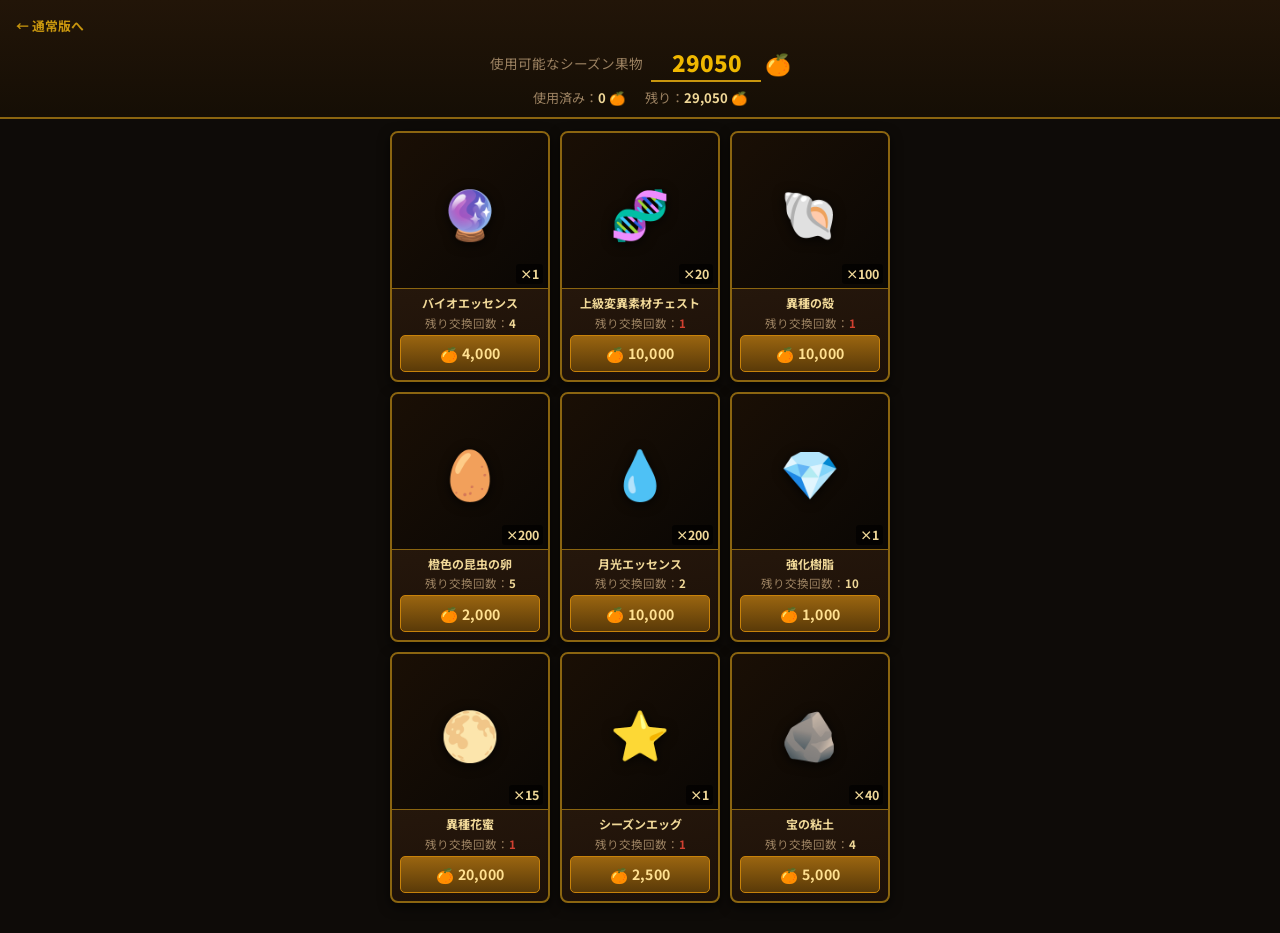
==== game-ui/index.html @ f9601fc0 "Add game-UI style season shop page (game-ui/) New page styled after the in-game season fruit store s" ====
<!DOCTYPE html>
<html lang="ja">
<head>
  <meta charset="UTF-8" />
  <meta name="viewport" content="width=device-width, initial-scale=1.0" />
  <title>シーズン果物ショップ | ザ・アンツ</title>
  <link rel="stylesheet" href="style.css" />
  <link rel="preconnect" href="https://fonts.googleapis.com" />
  <link rel="preconnect" href="https://fonts.gstatic.com" crossorigin />
  <link href="https://fonts.googleapis.com/css2?family=Noto+Sans+JP:wght@400;700;900&display=swap" rel="stylesheet" />
</head>
<body>

  <div class="app">

    <!-- ヘッダー -->
    <header class="shop-header">
      <div class="header-top">
        <a href="../shop.html" class="back-link">← 通常版へ</a>
      </div>
      <div class="fruits-row">
        <span class="fruits-label">使用可能なシーズン果物</span>
        <div class="fruits-input-wrap">
          <input type="number" id="fruitsInput" value="29050" min="0" />
          <span class="fruit-icon">🍊</span>
        </div>
      </div>
      <div class="spent-row">
        <span>使用済み：<strong id="spentTotal">0</strong> 🍊</span>
        <span>残り：<strong id="fruitsLeft">29,050</strong> 🍊</span>
      </div>
    </header>

    <!-- アイテムグリッド -->
    <main class="shop-grid" id="shopGrid"></main>

  </div>

  <script src="script.js"></script>
</body>
</html>
---- game-ui/style.css ----
/* =============================================================
   シーズン果物ショップ - ゲーム内UIスタイル
   ダーク背景＋金縁カードのゲームらしいデザイン
   ============================================================= */

:root {
  --bg:            #0e0b08;
  --card-bg-top:   #312010;
  --card-bg-bot:   #1c1008;
  --border:        #8b6510;
  --border-light:  #c8960e;
  --text:          #f0d898;
  --text-muted:    #9a8060;
  --text-dim:      #6a5040;
  --btn-bg:        #7a4e08;
  --btn-border:    #c8820a;
  --btn-text:      #ffe090;
  --btn-disabled:  #2e2218;
  --sold-overlay:  rgba(0,0,0,0.65);
  --gold:          #f0b800;
  --red:           #d04030;
}

* { margin: 0; padding: 0; box-sizing: border-box; }

body {
  font-family: "Noto Sans JP", sans-serif;
  background: var(--bg);
  color: var(--text);
  min-height: 100vh;
}

/* =====================================================
   ヘッダー
   ===================================================== */
.shop-header {
  background: linear-gradient(180deg, #221508 0%, #150e05 100%);
  border-bottom: 2px solid var(--border);
  padding: 12px 16px 10px;
  position: sticky;
  top: 0;
  z-index: 50;
}

.header-top {
  margin-bottom: 8px;
}

.back-link {
  color: var(--border-light);
  font-size: 0.8rem;
  text-decoration: none;
  font-weight: 700;
}
.back-link:hover { color: var(--gold); }

.fruits-row {
  display: flex;
  align-items: center;
  justify-content: center;
  gap: 8px;
  margin-bottom: 6px;
}

.fruits-label {
  font-size: 0.85rem;
  color: var(--text-muted);
}

.fruits-input-wrap {
  display: flex;
  align-items: center;
  gap: 4px;
}

#fruitsInput {
  background: transparent;
  border: none;
  border-bottom: 2px solid var(--border-light);
  color: var(--gold);
  font-size: 1.4rem;
  font-weight: 900;
  font-family: inherit;
  width: 110px;
  text-align: right;
  outline: none;
  padding: 2px 4px;
}

.fruit-icon { font-size: 1.3rem; }

.spent-row {
  display: flex;
  justify-content: center;
  gap: 20px;
  font-size: 0.82rem;
  color: var(--text-muted);
}
.spent-row strong { color: var(--text); }

/* =====================================================
   グリッド
   ===================================================== */
.shop-grid {
  display: grid;
  grid-template-columns: repeat(3, 1fr);
  gap: 10px;
  padding: 12px 10px 30px;
  max-width: 520px;
  margin: 0 auto;
}

/* =====================================================
   アイテムカード
   ===================================================== */
.item-card {
  background: linear-gradient(170deg, var(--card-bg-top), var(--card-bg-bot));
  border: 2px solid var(--border);
  border-radius: 8px;
  overflow: hidden;
  display: flex;
  flex-direction: column;
  box-shadow:
    inset 0 1px 0 rgba(200,150,14,0.15),
    0 4px 12px rgba(0,0,0,0.6);
  position: relative;
  transition: border-color 0.2s;
}
.item-card:not(.sold-out):hover {
  border-color: var(--border-light);
}

/* 画像エリア */
.card-image {
  position: relative;
  background: linear-gradient(135deg, #1a0f05, #0a0704);
  aspect-ratio: 1 / 1;
  display: flex;
  align-items: center;
  justify-content: center;
  border-bottom: 1px solid var(--border);
}

.item-emoji {
  font-size: 2.6rem;
  filter: drop-shadow(0 2px 6px rgba(0,0,0,0.8));
  user-select: none;
}

/* 数量バッジ（右下） */
.qty-badge {
  position: absolute;
  bottom: 4px;
  right: 5px;
  font-size: 0.78rem;
  font-weight: 700;
  color: var(--text);
  background: rgba(0,0,0,0.7);
  padding: 1px 4px;
  border-radius: 3px;
}

/* カード本文 */
.card-body {
  padding: 6px 8px 8px;
  display: flex;
  flex-direction: column;
  gap: 4px;
  flex: 1;
}

.item-name {
  font-size: 0.7rem;
  font-weight: 700;
  color: var(--text);
  line-height: 1.3;
  text-align: center;
}

.exchanges {
  font-size: 0.68rem;
  color: var(--text-muted);
  text-align: center;
}
.exchanges .ex-count {
  color: var(--text);
  font-weight: 700;
}

/* 購入ボタン */
.buy-btn {
  display: flex;
  align-items: center;
  justify-content: center;
  gap: 4px;
  width: 100%;
  background: linear-gradient(180deg, #9a6510 0%, #5a3a08 100%);
  border: 1px solid var(--btn-border);
  border-radius: 5px;
  color: var(--btn-text);
  font-family: inherit;
  font-size: 0.82rem;
  font-weight: 700;
  padding: 6px 4px;
  cursor: pointer;
  transition: background 0.15s, transform 0.08s;
  margin-top: auto;
}
.buy-btn:hover:not(:disabled) {
  background: linear-gradient(180deg, #c07e14 0%, #7a4e08 100%);
}
.buy-btn:active:not(:disabled) {
  transform: scale(0.96);
}
.buy-btn:disabled {
  background: var(--btn-disabled);
  border-color: #3a2810;
  color: var(--text-dim);
  cursor: not-allowed;
}

.btn-fruit { font-size: 0.9rem; }
.btn-price { letter-spacing: 0.02em; }

/* 売り切れオーバーレイ */
.item-card.sold-out::after {
  content: "交換済";
  position: absolute;
  inset: 0;
  background: var(--sold-overlay);
  display: flex;
  align-items: center;
  justify-content: center;
  font-size: 1rem;
  font-weight: 900;
  color: var(--text-dim);
  border-radius: 6px;
  pointer-events: none;
}

/* 残り少ない警告 */
.exchanges.low .ex-count { color: var(--red); }

/* =====================================================
   PC幅
   ===================================================== */
@media (min-width: 480px) {
  .item-emoji { font-size: 3rem; }
  .item-name  { font-size: 0.75rem; }
  .exchanges  { font-size: 0.72rem; }
  .buy-btn    { font-size: 0.88rem; padding: 7px 4px; }
}
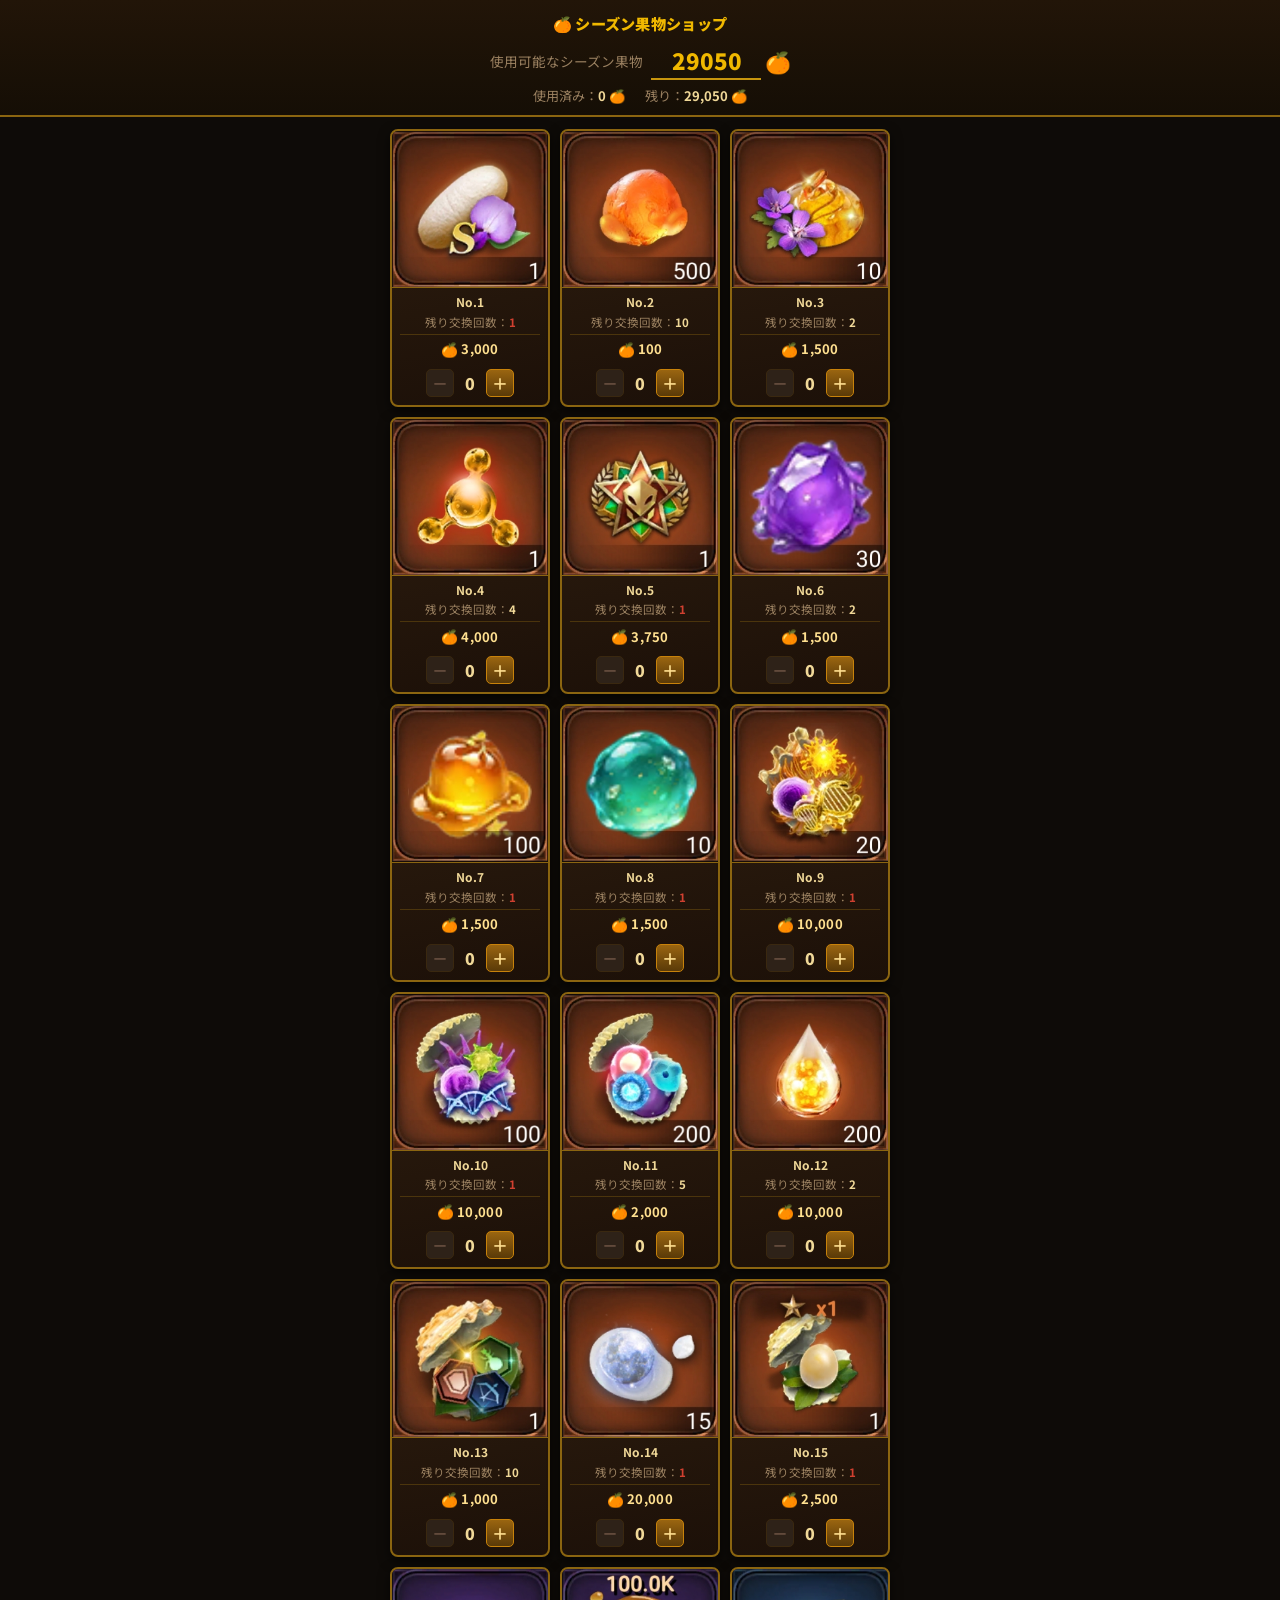
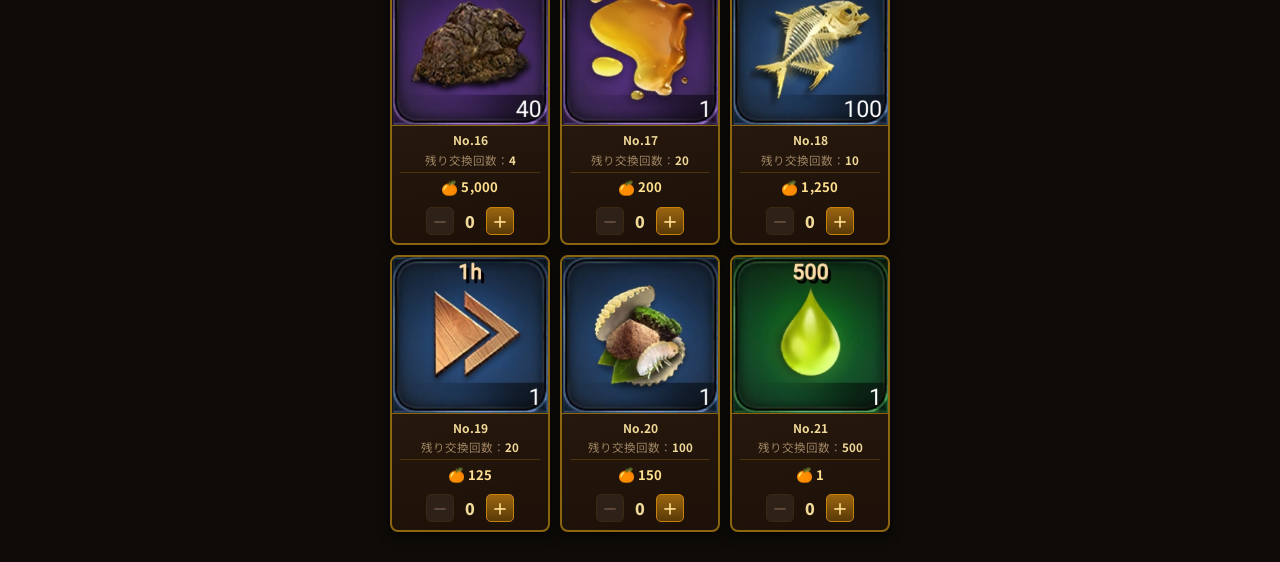
==== commit 0b9c02d4: "Make game-ui shop self-contained as a standalone app - Replace parent back-link with own app title (" ====
--- a/game-ui/index.html
+++ b/game-ui/index.html
@@ -16,7 +16,7 @@
     <!-- ヘッダー -->
     <header class="shop-header">
       <div class="header-top">
-        <a href="../shop.html" class="back-link">← 通常版へ</a>
+        <h1 class="app-title">🍊 シーズン果物ショップ</h1>
       </div>
       <div class="fruits-row">
         <span class="fruits-label">使用可能なシーズン果物</span>
--- a/game-ui/style.css
+++ b/game-ui/style.css
@@ -46,13 +46,13 @@
   margin-bottom: 8px;
 }
 
-.back-link {
-  color: var(--border-light);
-  font-size: 0.8rem;
-  text-decoration: none;
-  font-weight: 700;
-}
-.back-link:hover { color: var(--gold); }
+.app-title {
+  color: var(--gold);
+  font-size: 0.95rem;
+  font-weight: 900;
+  text-align: center;
+  letter-spacing: 0.02em;
+}
 
 .fruits-row {
   display: flex;
@@ -147,6 +147,16 @@
   user-select: none;
 }
 
+/* 画像アイテム：正方形エリアいっぱいに表示 */
+.item-img {
+  width: 100%;
+  height: 100%;
+  object-fit: cover;
+  display: block;
+  user-select: none;
+  -webkit-user-drag: none;
+}
+
 /* 数量バッジ（右下） */
 .qty-badge {
   position: absolute;
@@ -187,43 +197,75 @@
   font-weight: 700;
 }
 
-/* 購入ボタン */
-.buy-btn {
-  display: flex;
-  align-items: center;
-  justify-content: center;
-  gap: 4px;
-  width: 100%;
+/* 価格ラベル */
+.price-row {
+  display: flex;
+  align-items: center;
+  justify-content: center;
+  gap: 3px;
+  padding: 4px 0 2px;
+  border-top: 1px solid rgba(139, 101, 16, 0.4);
+}
+
+.price-fruit { font-size: 0.85rem; }
+
+.price-num {
+  font-size: 0.82rem;
+  font-weight: 700;
+  color: var(--btn-text);
+  letter-spacing: 0.02em;
+}
+
+/* ＋/－ コントロール */
+.qty-controls {
+  display: flex;
+  align-items: center;
+  justify-content: center;
+  gap: 6px;
+  margin-top: 4px;
+}
+
+.qty-btn {
+  width: 28px;
+  height: 28px;
   background: linear-gradient(180deg, #9a6510 0%, #5a3a08 100%);
   border: 1px solid var(--btn-border);
   border-radius: 5px;
   color: var(--btn-text);
   font-family: inherit;
-  font-size: 0.82rem;
-  font-weight: 700;
-  padding: 6px 4px;
+  font-size: 1rem;
+  font-weight: 700;
   cursor: pointer;
-  transition: background 0.15s, transform 0.08s;
-  margin-top: auto;
-}
-.buy-btn:hover:not(:disabled) {
+  display: flex;
+  align-items: center;
+  justify-content: center;
+  padding: 0;
+  transition: background 0.12s, transform 0.08s;
+  line-height: 1;
+  flex-shrink: 0;
+}
+.qty-btn:hover:not(:disabled) {
   background: linear-gradient(180deg, #c07e14 0%, #7a4e08 100%);
 }
-.buy-btn:active:not(:disabled) {
-  transform: scale(0.96);
-}
-.buy-btn:disabled {
+.qty-btn:active:not(:disabled) { transform: scale(0.92); }
+.qty-btn:disabled {
   background: var(--btn-disabled);
   border-color: #3a2810;
   color: var(--text-dim);
   cursor: not-allowed;
 }
 
-.btn-fruit { font-size: 0.9rem; }
-.btn-price { letter-spacing: 0.02em; }
-
-/* 売り切れオーバーレイ */
-.item-card.sold-out::after {
+.qty-count {
+  font-family: inherit;
+  font-size: 1rem;
+  font-weight: 900;
+  color: var(--text);
+  min-width: 20px;
+  text-align: center;
+}
+
+/* 売り切れオーバーレイ：画像エリアだけに適用（ボタンは暗くしない） */
+.item-card.sold-out .card-image::after {
   content: "交換済";
   position: absolute;
   inset: 0;
@@ -231,10 +273,9 @@
   display: flex;
   align-items: center;
   justify-content: center;
-  font-size: 1rem;
-  font-weight: 900;
-  color: var(--text-dim);
-  border-radius: 6px;
+  font-size: 0.95rem;
+  font-weight: 900;
+  color: var(--text-muted);
   pointer-events: none;
 }
 
